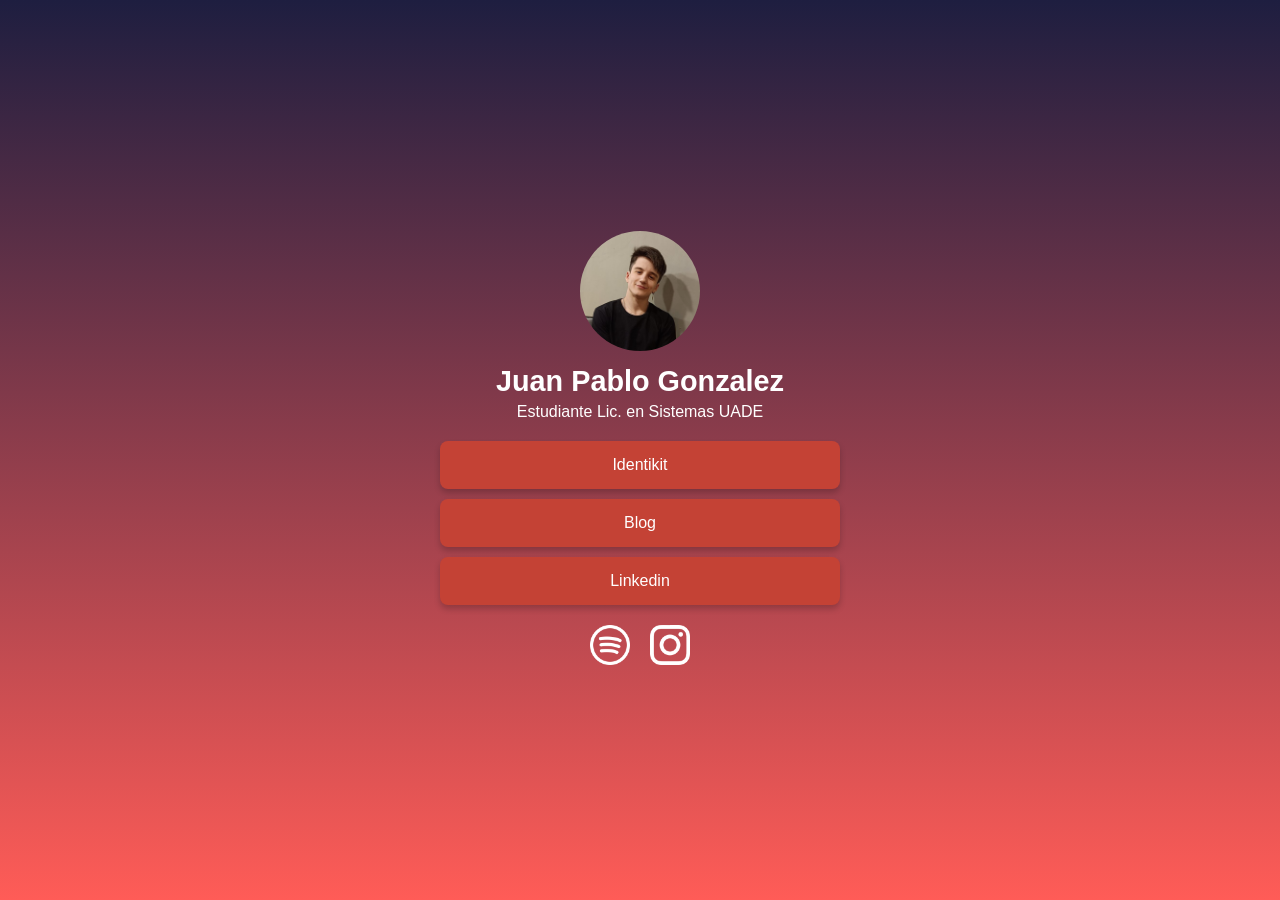
==== index.html @ 7207173f "Move linktree to root directory" ====
<!DOCTYPE html>
<html lang="en">
	<head>
		<meta charset="UTF-8" />
		<meta name="viewport" content="width=device-width, initial-scale=1.0" />
		<title>Artist Profile</title>
		<link rel="stylesheet" href="styles.css" />
	</head>
	<body>
		<div class="profile-container">
			<div class="profile-header">
				<img class="profile-picture" src="images/me.png" />
				<h1>Juan Pablo Gonzalez</h1>
				<p>Estudiante Lic. en Sistemas UADE</p>
			</div>
			<div class="links-container">
				<a class="link" href="../identikit/home.html" target="_blank"
					>Identikit</a
				>
				<a class="link">Blog</a>
				<a
					class="link"
					href="https://www.linkedin.com/in/juan-pablo-gonzalez-201665179/"
					>Linkedin</a
				>
			</div>
			<div class="social-icons">
				<a
					href="https://open.spotify.com/playlist/4ajllNOlT4v6bIvtix1FUJ?si=57964927d1bd4227"
					target="_blank"
					><img src="images/spotify-logo.png" alt="Spotify"
				/></a>
				<a href="https://www.instagram.com/juan.gconti/" target="_blank"
					><img src="images/instagram-logo.png" alt="Instagram"
				/></a>
			</div>
		</div>
	</body>
</html>
---- styles.css ----
body {
  margin: 0;
  font-family: 'Arial', sans-serif;
  background: linear-gradient(to bottom, #1e1e40, #ff5c57);
  color: white;
  display: flex;
  justify-content: center;
  align-items: center;
  height: 100vh;
}

.profile-container {
  text-align: center;
  max-width: 400px;
  width: 90%;
  background-color: transparent;
}

.profile-header {
  margin-bottom: 20px;
}

.profile-picture {
  width: 120px;
  height: 120px;
  background-color: #ccc;
  border-radius: 50%;
  margin: 0 auto;
  background-size: cover;
  background-position: center;
}

h1 {
  font-size: 1.8rem;
  margin: 10px 0 5px;
}

p {
  font-size: 1rem;
  margin: 0;
}

.links-container {
  display: flex;
  flex-direction: column;
  gap: 10px;
  margin: 20px 0;
}

.link {
  background-color: #c44235;
  color: white;
  text-decoration: none;
  border: none;
  padding: 15px;
  border-radius: 8px;
  font-size: 1rem;
  box-shadow: 0px 4px 6px rgba(0, 0, 0, 0.2);
  cursor: pointer;
  transition: background-color 0.3s;
}

.link:hover {
  background-color: #a13028;
}

.social-icons {
  display: flex;
  justify-content: center;
  gap: 20px;
  margin-top: 20px;
}

.social-icons img {
  width: 40px;
  height: 40px;
  filter: invert(100%);
  cursor: pointer;
}

@media (max-width: 768px) {
  h1 {
      font-size: 1.5rem;
  }

  p {
      font-size: 0.9rem;
  }

  button {
      font-size: 0.9rem;
      padding: 12px;
  }

  .social-icons img {
      width: 30px;
      height: 30px;
  }
}
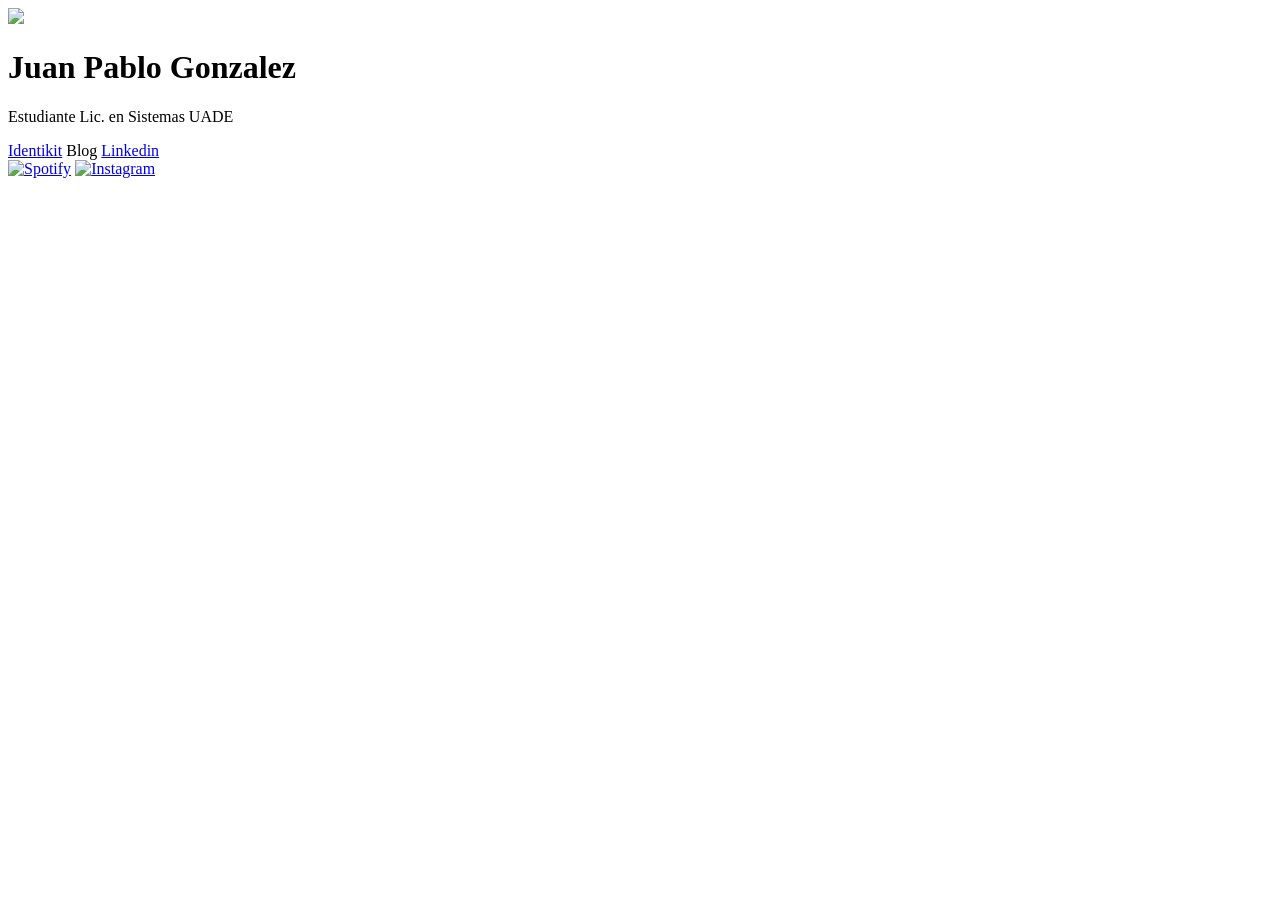
==== commit dbbd413b: "Update root" ====
--- a/index.html
+++ b/index.html
@@ -2,6 +2,7 @@
 <html lang="en">
 	<head>
 		<meta charset="UTF-8" />
+		<base href="/web-design-final/" />
 		<meta name="viewport" content="width=device-width, initial-scale=1.0" />
 		<title>Artist Profile</title>
 		<link rel="stylesheet" href="styles.css" />
@@ -14,9 +15,7 @@
 				<p>Estudiante Lic. en Sistemas UADE</p>
 			</div>
 			<div class="links-container">
-				<a class="link" href="../identikit/home.html" target="_blank"
-					>Identikit</a
-				>
+				<a class="link" href="home.html" target="_blank">Identikit</a>
 				<a class="link">Blog</a>
 				<a
 					class="link"
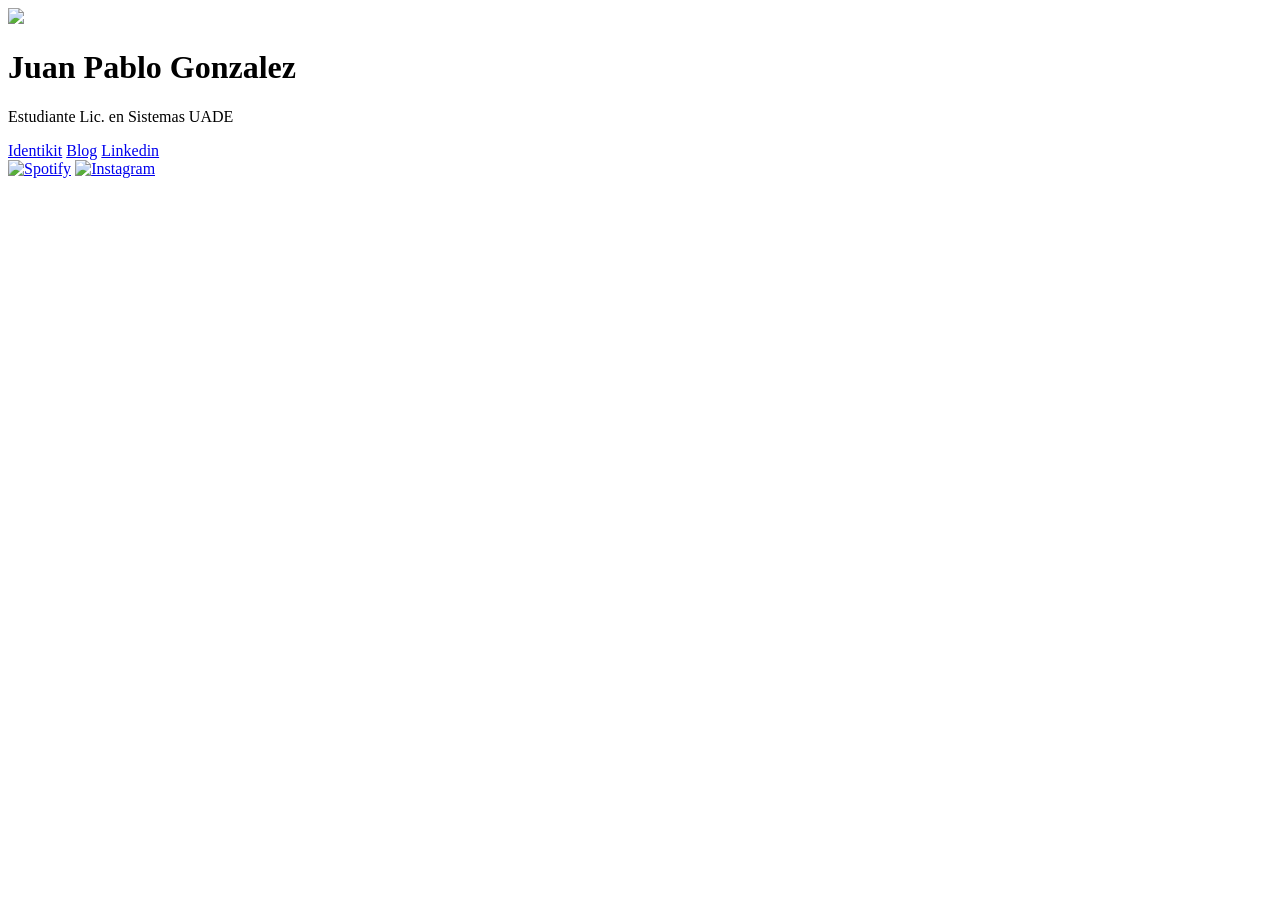
==== commit 07371bea: "Add blog route" ====
--- a/index.html
+++ b/index.html
@@ -4,7 +4,7 @@
 		<meta charset="UTF-8" />
 		<base href="/web-design-final/" />
 		<meta name="viewport" content="width=device-width, initial-scale=1.0" />
-		<title>Artist Profile</title>
+		<title>Mi linktr.ee</title>
 		<link rel="stylesheet" href="styles.css" />
 	</head>
 	<body>
@@ -15,11 +15,12 @@
 				<p>Estudiante Lic. en Sistemas UADE</p>
 			</div>
 			<div class="links-container">
-				<a class="link" href="home.html" target="_blank">Identikit</a>
-				<a class="link">Blog</a>
+				<a class="link" href="identikit/home.html" target="_blank">Identikit</a>
+				<a class="link" href="blog/home.html" target="_blank">Blog</a>
 				<a
 					class="link"
 					href="https://www.linkedin.com/in/juan-pablo-gonzalez-201665179/"
+					target="_blank"
 					>Linkedin</a
 				>
 			</div>
